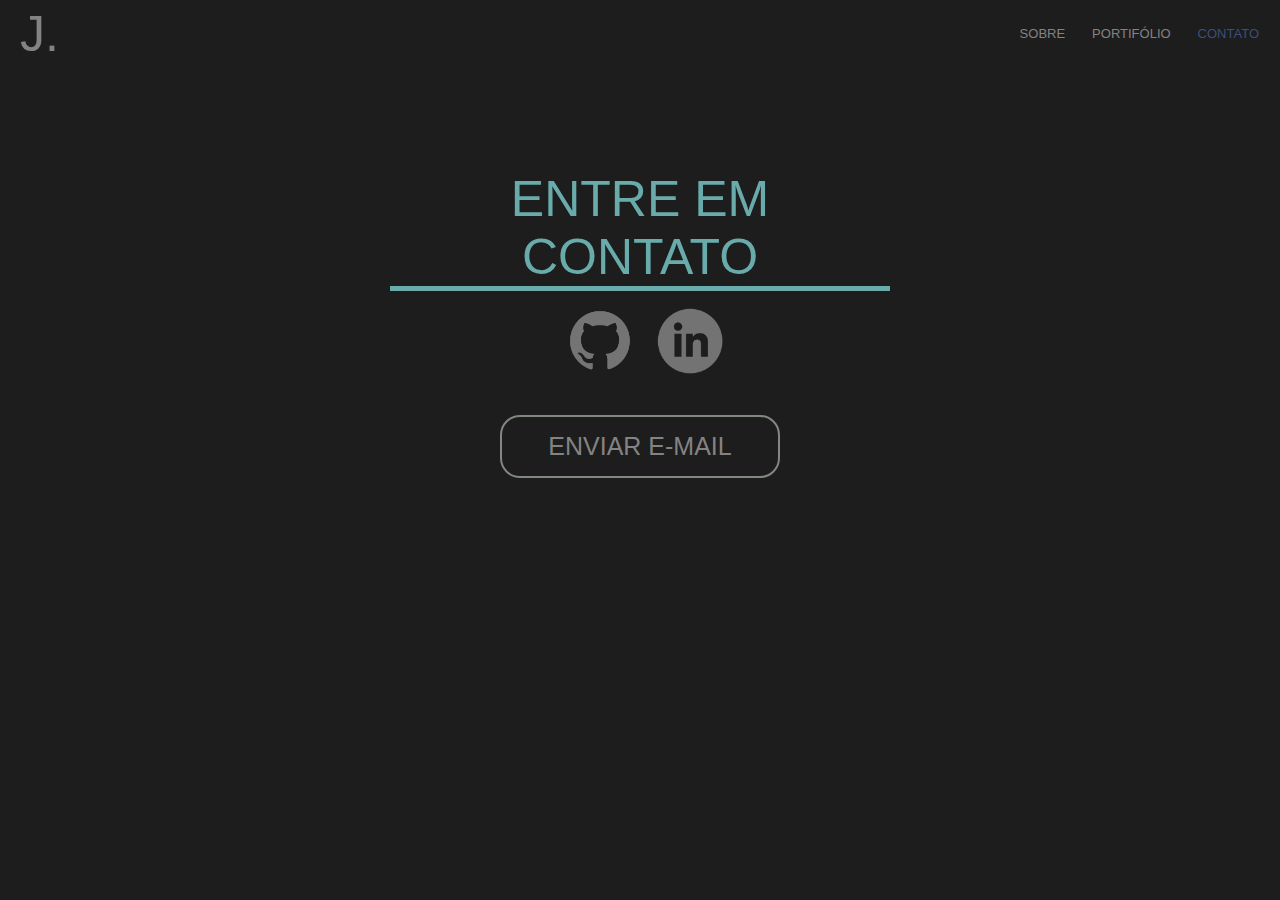
==== contact.html @ d5c9829a "Add files via upload" ====
<!DOCTYPE html>
<html>
    <head>
        <title>João V.</title>
        <link rel="stylesheet" href="contact_style.css">
        <link rel="icon" href="/Images/favicon.png">
    </head>

    <body>
        <div class="top-bar">
            <h1 class="logo">J.</h1>
            <div class="sections">
                <a href="index.html" style="text-decoration: none;"><button id="sobre" class="s-button">SOBRE</button></a>
                <a href="portfolio.html" style="text-decoration: none;"><button id="portifólio" class="s-button">PORTIFÓLIO</button></a>
                <a href="contact.html" style="text-decoration: none;"><button id="contato" class="s-button" style="color: rgb(60, 79, 119);">CONTATO</button></a>
            </div>
        </div>

        <div class="site-body">
            <h1 class="header">ENTRE EM CONTATO</h1>
            <div class="contact-options">
                <a href="https://github.com/code-commander-git"><img src="Images/github_logo.png" class="git-img"></a>
                <a href="https://www.linkedin.com/in/jo%C3%A3o-vitor-69630519a"><img src="Images/in_logo.png" class="in-img"></a>
            </div>
            <a href="mailto:joaovitorcorreacamargo123@gmail.com"><button class="email-button">ENVIAR E-MAIL</button></a>
        </div>
    </body>
</html>
---- contact_style.css ----
*{
    color: rgb(131, 131, 131);
    font-family: 'Franklin Gothic Medium', 'Arial Narrow', Arial, sans-serif;
    font-weight: lighter;
}

body{
    margin: 0;
    background-color: rgb(29, 29, 29);
}

.top-bar{
    
    display: flex;
    justify-content: space-between;
    height: 70px;
}

.logo{
    margin-top: 5px;
    margin-left: 20px;
    font-size: 50px;
}

.sections{
    display: flex;
    position: relative;
    
}

.s-button{
    margin-top: 25px;
    margin-right: 15px;
    display: flex;
    justify-content: right;
    font-size: 13px;
    transition: color .2s;
    background: none;
    border: none;
 
}

.s-button:hover{
    color: rgb(71, 109, 71);
}


.site-body{
    margin-top: 100px;
}

.header{
    color: rgb(105, 170, 170);
    text-align: center;
    margin: 0 auto;
    font-size: 50px;
    width: 500px;
    border-bottom: 5px solid rgb(105, 170, 170);
}

.git-img, .in-img{
    filter: invert(100%) brightness(50%);
    height: 100px;
}

.in-img{
    filter: invert(100%) brightness(45%);
    margin-top: 10px;
    height: 80px;
}

.git-img:hover, .in-img:hover{
    filter: invert(100%) brightness(40%);
}

.contact-options{
    display: flex;
    justify-content: center;
}

.email-button{
    background: none;
    width: 280px;
    font-size: 25px;
    padding: 15px;
    border: 2px rgb(129, 136, 128) solid;
    border-radius: 20px;
    display: block;
    margin-left: auto;
    margin-top: 20px;
    margin-right: auto;
}

.email-button:hover{
    border: 2px rgb(129, 167, 124) solid;
}

a{
    text-decoration: none;
}
@media screen and (max-width: 1200px) {
    *{
       font-weight: 400;
    }
    .s-button{
        font-size: 20px;
    }
}
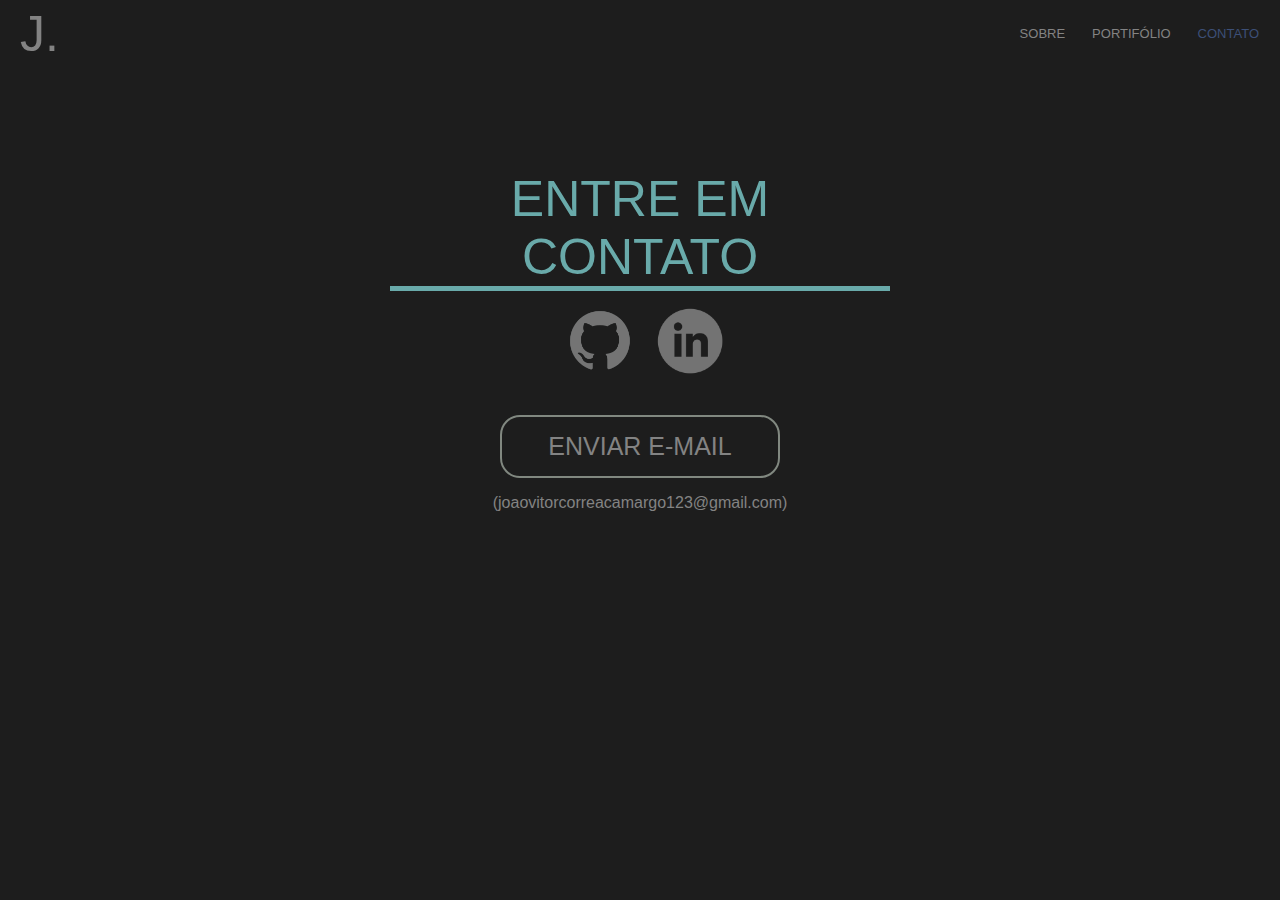
==== commit 6af494bb: "Add files via upload" ====
--- a/contact.html
+++ b/contact.html
@@ -24,5 +24,6 @@
             </div>
             <a href="mailto:joaovitorcorreacamargo123@gmail.com"><button class="email-button">ENVIAR E-MAIL</button></a>
         </div>
+        <p style="text-align: center;">(joaovitorcorreacamargo123@gmail.com)</p>
     </body>
 </html>
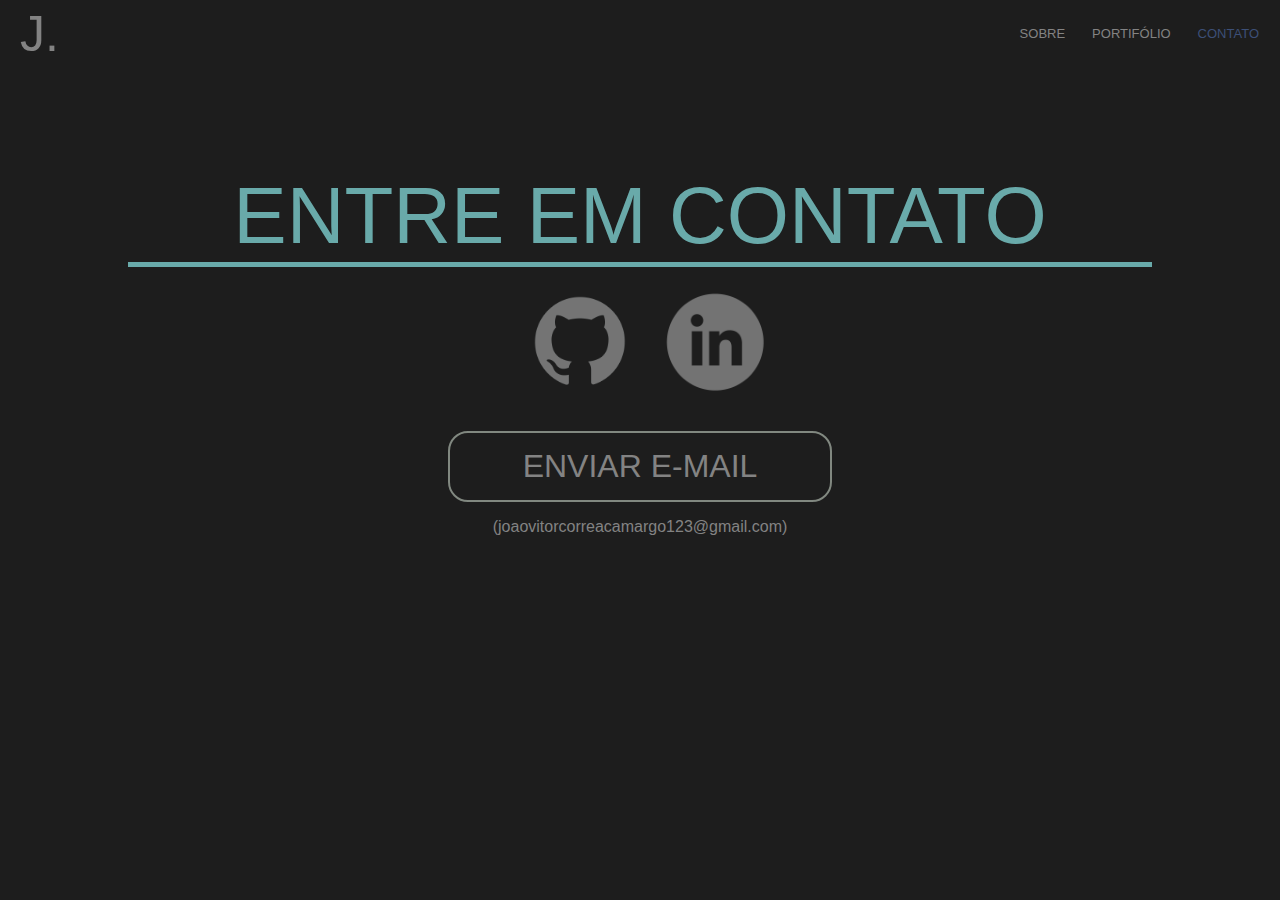
==== commit 09834b53: "Add files via upload" ====
--- a/contact.html
+++ b/contact.html
@@ -3,7 +3,7 @@
     <head>
         <title>João V.</title>
         <link rel="stylesheet" href="contact_style.css">
-        <link rel="icon" href="/Images/favicon.png">
+        <link rel="icon" href="Images/Icon.png">
     </head>
 
     <body>
@@ -19,7 +19,7 @@
         <div class="site-body">
             <h1 class="header">ENTRE EM CONTATO</h1>
             <div class="contact-options">
-                <a href="https://github.com/code-commander-git"><img src="Images/github_logo.png" class="git-img"></a>
+                <a href="https://github.com/nellzx/portfolio-jc"><img src="Images/github_logo.png" class="git-img"></a>
                 <a href="https://www.linkedin.com/in/jo%C3%A3o-vitor-69630519a"><img src="Images/in_logo.png" class="in-img"></a>
             </div>
             <a href="mailto:joaovitorcorreacamargo123@gmail.com"><button class="email-button">ENVIAR E-MAIL</button></a>
--- a/contact_style.css
+++ b/contact_style.css
@@ -53,20 +53,21 @@
     color: rgb(105, 170, 170);
     text-align: center;
     margin: 0 auto;
-    font-size: 50px;
-    width: 500px;
+    font-size: 500%;
+    width: 80%;
     border-bottom: 5px solid rgb(105, 170, 170);
 }
 
 .git-img, .in-img{
     filter: invert(100%) brightness(50%);
-    height: 100px;
+    height: 20%;
+    height: 150px;
 }
 
 .in-img{
     filter: invert(100%) brightness(45%);
-    margin-top: 10px;
-    height: 80px;
+    margin-top: 15px;
+    height: 120px;
 }
 
 .git-img:hover, .in-img:hover{
@@ -80,14 +81,14 @@
 
 .email-button{
     background: none;
-    width: 280px;
-    font-size: 25px;
+    width: 30%;
+    font-size: 200%;
     padding: 15px;
     border: 2px rgb(129, 136, 128) solid;
     border-radius: 20px;
     display: block;
     margin-left: auto;
-    margin-top: 20px;
+    margin-top: 10px;
     margin-right: auto;
 }
 
